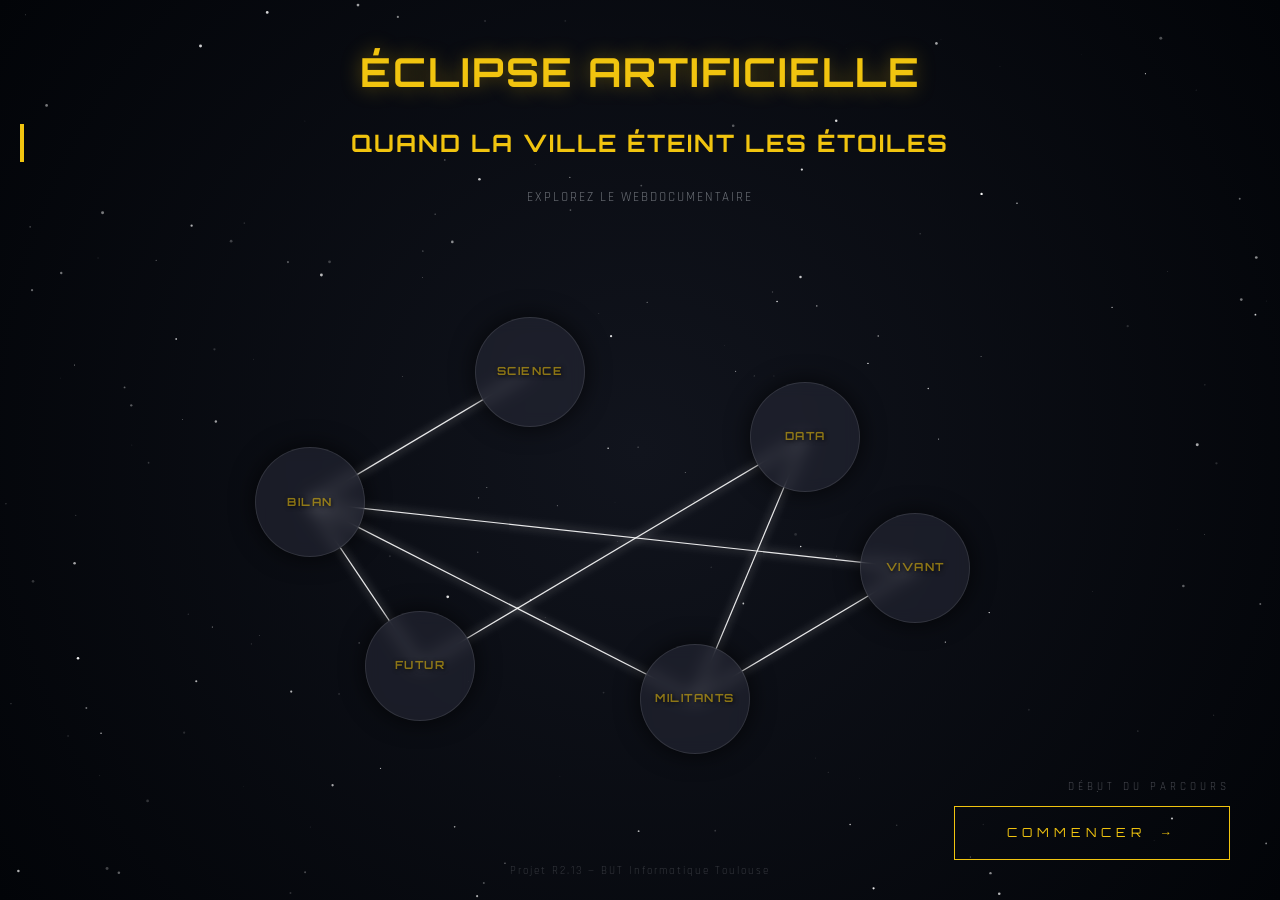
==== index.html @ aae02ae8 "ss" ====
<!DOCTYPE html>
<html lang="fr">
<head>
    <meta charset="UTF-8">
    <meta name="viewport" content="width=device-width, initial-scale=1.0">
    <title>Éclipse Artificielle | Hub</title>
    <link href="https://fonts.googleapis.com/css2?family=Orbitron:wght@400;700&family=Rajdhani:wght@300;500;700&display=swap" rel="stylesheet">
    <link rel="stylesheet" href="style.css">
    <style>
        /* Nodes purement décoratifs — pas de cursor pointer, pas de hover actif */
        .node {
            position: absolute;
            z-index: 10;
            text-decoration: none;
            transform: translate(-50%, -50%);
            pointer-events: none; /* NON CLIQUABLE */
            cursor: default;
        }

        .node-content {
            width: 110px;
            height: 110px;
            background: rgba(40, 42, 58, 0.55);
            border: 1px solid rgba(255, 255, 255, 0.1);
            border-radius: 50%;
            display: flex;
            justify-content: center;
            align-items: center;
            backdrop-filter: blur(8px);
            box-shadow: 0 0 25px rgba(0,0,0,0.7);
        }

        .node span {
            font-family: 'Orbitron', sans-serif;
            font-size: 0.7rem;
            font-weight: 700;
            color: rgba(241, 196, 15, 0.55);
            text-align: center;
            letter-spacing: 1.5px;
            padding: 8px;
            text-shadow: 1px 1px 4px rgba(0,0,0,0.8);
        }

        /* --- BOUTON COMMENCER fixé en bas à droite --- */
        .start-zone {
            position: fixed;
            bottom: 40px;
            right: 50px;
            display: flex;
            flex-direction: column;
            align-items: flex-end;
            gap: 10px;
            z-index: 100;
            animation: fadeIn 1s ease-out 0.4s both;
        }

        .start-hint {
            font-family: 'Rajdhani', sans-serif;
            font-size: 0.68rem;
            letter-spacing: 4px;
            text-transform: uppercase;
            color: rgba(224, 230, 237, 0.3);
        }

        .start-btn {
            display: inline-flex;
            align-items: center;
            gap: 14px;
            padding: 16px 52px;
            border: 1px solid var(--accent);
            color: var(--accent);
            font-family: 'Orbitron', sans-serif;
            font-size: 0.78rem;
            letter-spacing: 5px;
            text-transform: uppercase;
            text-decoration: none;
            background: transparent;
            cursor: pointer;
            position: relative;
            overflow: hidden;
            transition: color 0.4s, box-shadow 0.4s;
        }

        .start-btn::before {
            content: '';
            position: absolute;
            inset: 0;
            background: var(--accent);
            transform: scaleX(0);
            transform-origin: left;
            transition: transform 0.45s cubic-bezier(0.19, 1, 0.22, 1);
            z-index: 0;
        }

        .start-btn span { position: relative; z-index: 1; }

        .start-btn:hover {
            color: #000;
            box-shadow: 0 0 45px rgba(241, 196, 15, 0.4);
        }

        .start-btn:hover::before { transform: scaleX(1); }

        .start-btn .arrow {
            position: relative;
            z-index: 1;
            transition: transform 0.3s;
        }
        .start-btn:hover .arrow { transform: translateX(5px); }
    </style>
</head>
<body>
    <canvas id="star-canvas"></canvas>

    <div class="hub-wrapper">
        <header class="hub-header">
            <h1>ÉCLIPSE ARTIFICIELLE</h1>
            <h2 class="subtitle">Quand la ville éteint les étoiles</h2>
            <p class="subtitle" style="font-family:'Rajdhani';font-size:0.8rem;letter-spacing:2px;opacity:0.45;text-transform:uppercase;border:none;padding:0;margin-top:4px;">
                Explorez le webdocumentaire
            </p>
        </header>

        <main class="constellation-nav" id="hub-container">
            <svg class="constellation-lines" id="constellation-svg"></svg>

            <!-- Nodes DÉCORATIFS uniquement (pointer-events: none via CSS) -->
            <div class="node n1"><div class="node-content"><span>Science</span></div></div>
            <div class="node n2"><div class="node-content"><span>Data</span></div></div>
            <div class="node n3"><div class="node-content"><span>Vivant</span></div></div>
            <div class="node n4"><div class="node-content"><span>Militants</span></div></div>
            <div class="node n5"><div class="node-content"><span>Futur</span></div></div>
            <div class="node n6"><div class="node-content"><span>Bilan</span></div></div>

            <div class="core-point"></div>
        </main>

        <footer class="hub-footer">
            <p style="font-size:0.68rem;letter-spacing:2px;color:rgba(224,230,237,0.2);text-align:center;">
                Projet R2.13 — BUT Informatique Toulouse
            </p>
        </footer>
    </div>

    <!-- Bouton Commencer fixé en bas à droite -->
    <div class="start-zone">
        <span class="start-hint">Début du parcours</span>
        <a href="science.html" class="start-btn">
            <span>Commencer</span>
            <span class="arrow">→</span>
        </a>
    </div>

    <script src="stars.js"></script>
    <script src="constellation-lines.js"></script>
    <script src="crewmate.js"></script>
</body>
</html>
---- style.css ----
/* --- CONFIGURATION & VARIABLES --- */
:root {
    --bg-dark: #020408;
    --accent: #f1c40f;
    --text-light: #e0e6ed;
    --glass: rgba(255, 255, 255, 0.05);
    --glass-bright: rgba(255, 255, 255, 0.12);
    --border: rgba(255, 255, 255, 0.1);
}

* { margin: 0; padding: 0; box-sizing: border-box; }

body {
    font-family: 'Rajdhani', sans-serif;
    background-color: var(--bg-dark);
    color: var(--text-light);
    line-height: 1.6;
    min-height: 100vh;
}

/* --- FOND ÉTOILÉ --- */
#star-canvas {
    position: fixed;
    top: 0; left: 0; width: 100%; height: 100%;
    z-index: -1;
    background: radial-gradient(circle at center, #11141d 0%, #020408 100%);
}

/* --- TYPOGRAPHIE --- */
h1, h2, h3, .nav-link, .node span {
    font-family: 'Orbitron', sans-serif;
    text-transform: uppercase;
    letter-spacing: 2px;
}

h1 {
    font-size: 2.5rem;
    color: var(--accent);
    text-shadow: 0 0 20px rgba(241, 196, 15, 0.4);
    margin-bottom: 20px;
    text-align: center;
}

h2 {
    color: var(--accent);
    margin-bottom: 25px;
    border-left: 4px solid var(--accent);
    padding-left: 15px;
}

/* --- NAVIGATION CLASSIQUE (Utilisée sur les pages de contenu) --- */
nav {
    display: flex;
    justify-content: center;
    align-items: center;
    padding: 20px;
    background: rgba(2, 4, 8, 0.9);
    backdrop-filter: blur(15px);
    position: sticky;
    top: 0;
    z-index: 1000;
    border-bottom: 1px solid var(--border);
}

nav a {
    color: var(--text-light);
    text-decoration: none;
    margin: 0 15px;
    font-size: 0.8rem;
    font-family: 'Orbitron';
    transition: 0.3s;
    opacity: 0.7;
}

nav a:hover, nav a.active {
    color: var(--accent);
    opacity: 1;
    text-shadow: 0 0 10px var(--accent);
}

/* --- STRUCTURE DES PAGES DE CONTENU --- */
.container {
    max-width: 1100px;
    margin: 40px auto;
    padding: 0 20px;
    animation: fadeIn 1s ease-out;
}

.card {
    background: var(--glass);
    border: 1px solid var(--border);
    padding: 50px;
    border-radius: 25px;
    backdrop-filter: blur(10px);
    box-shadow: 0 15px 35px rgba(0,0,0,0.6);
}

.media-placeholder {
    width: 100%;
    height: 300px;
    background: rgba(0, 0, 0, 0.4);
    border: 1px dashed var(--border);
    border-radius: 15px;
    display: flex;
    align-items: center;
    justify-content: center;
    margin: 25px 0;
    color: #4a4d52;
    font-style: italic;
    text-transform: uppercase;
}

/* --- STYLE DU HUB (ACCUEIL) --- */
.hub-wrapper {
    display: flex;
    flex-direction: column;
    height: 100vh;
    padding: 20px;
    z-index: 1;
}

.hub-header { text-align: center; margin-top: 20px; }

.constellation-nav {
    flex-grow: 1;
    position: relative;
    width: 100%;
    max-width: 1100px;
    margin: 0 auto;
}

.constellation-lines {
    position: absolute;
    top: 0; left: 0; width: 100%; height: 100%;
    z-index: 0;
    pointer-events: none;
}


.constellation-lines line {
    /* 1. Couleur de la ligne de base (Blanc avec 90% d'opacité pour la douceur) */
    stroke: rgba(255, 255, 255, 0.9);

    /* 2. Épaisseur (Un peu plus épais pour porter le "glow") */
    stroke-width: 1.2;

    /* 3. Ligne pleine (Le style "dashed" casse l'effet brillant) */
    stroke-dasharray: none;

    /* 4. L'EFFET BRILLANT (GLOW) */
    /* C'est la propriété clé : drop-shadow(x-offset y-offset rayon-flou couleur) */
    /* On applique un flou blanc tout autour de la ligne */
    filter: drop-shadow(0 0 5px rgba(255, 255, 255, 0.8));
}

/* --- LES NOEUDS (BULLES) --- */
.node {
    position: absolute;
    z-index: 10;
    text-decoration: none;
    transform: translate(-50%, -50%);
    transition: 0.4s cubic-bezier(0.175, 0.885, 0.32, 1.275);
}

.node-content {
    width: 100px; /* On agrandit un peu la bulle */
    height: 100px;
    background: rgba(80, 80, 80, 0.6); /* Fond plus sombre pour mieux voir le texte */
    border: 1px solid var(--border);
    border-radius: 50%;
    display: flex;
    justify-content: center;
    align-items: center;
    backdrop-filter: blur(8px);
    box-shadow: 0 0 20px rgba(0,0,0,0.8);
    transition: 0.3s;
}
/* LE TEXTE DES ÉTOILES */
.node span {
    font-family: 'Orbitron', sans-serif;
    font-size: 0.75rem; /* Plus grand pour la lisibilité */
    font-weight: 700;
    color: var(--accent); /* Couleur Or pour rappeler les étoiles */
    text-align: center;
    letter-spacing: 1.5px;
    padding: 5px;
    text-shadow: 2px 2px 4px rgba(0, 0, 0, 0.9); /* Ombre pour détacher du fond */
}

/* Effets au survol */
.node:hover .node-content {
    border-color: var(--accent);
    background: rgba(241, 196, 15, 0.15);
    box-shadow: 0 0 30px rgba(241, 196, 15, 0.5);
    transform: scale(1.1);
}

.node:hover span {
    color: #fff; /* Le texte devient blanc au survol */
    text-shadow: 0 0 10px var(--accent);
}

/* Positions des nodes */
.n1 { top: 25%; left: 40%; }
.n2 { top: 35%; left: 65%; }
.n3 { top: 55%; left: 75%; }
.n4 { top: 75%; left: 55%; }
.n5 { top: 70%; left: 30%; }
.n6 { top: 45%; left: 20%; }

/* --- BOUTONS SUIVANT --- */
.next-footer {
    display: flex;
    justify-content: flex-end;
    margin-top: 40px;
    border-top: 1px solid var(--border);
    padding-top: 30px;
}

.next-btn {
    padding: 12px 30px;
    background: transparent;
    color: var(--accent);
    border: 1px solid var(--accent);
    font-family: 'Orbitron';
    text-decoration: none;
    font-size: 0.8rem;
    transition: 0.4s;
}

.next-btn:hover {
    background: var(--accent);
    color: #000;
}

@keyframes fadeIn { from { opacity: 0; } to { opacity: 1; } }
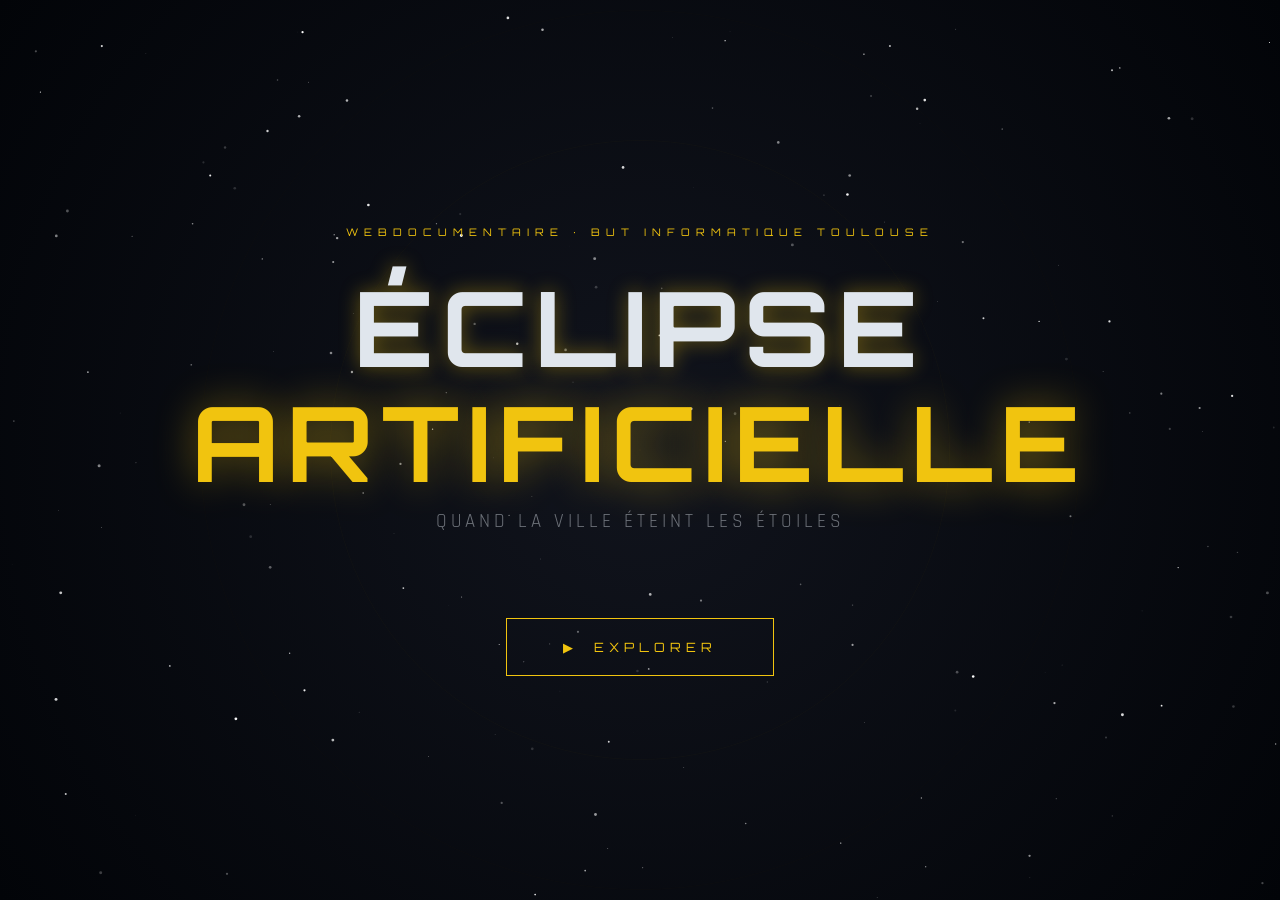
==== commit a9cbc630: "d" ====
--- a/index.html
+++ b/index.html
@@ -3,74 +3,69 @@
 <head>
     <meta charset="UTF-8">
     <meta name="viewport" content="width=device-width, initial-scale=1.0">
-    <title>Éclipse Artificielle | Hub</title>
+    <title>Éclipse Artificielle</title>
     <link href="https://fonts.googleapis.com/css2?family=Orbitron:wght@400;700&family=Rajdhani:wght@300;500;700&display=swap" rel="stylesheet">
     <link rel="stylesheet" href="style.css">
     <style>
-        /* Nodes purement décoratifs — pas de cursor pointer, pas de hover actif */
-        .node {
-            position: absolute;
-            z-index: 10;
-            text-decoration: none;
-            transform: translate(-50%, -50%);
-            pointer-events: none; /* NON CLIQUABLE */
-            cursor: default;
-        }
-
-        .node-content {
-            width: 110px;
-            height: 110px;
-            background: rgba(40, 42, 58, 0.55);
-            border: 1px solid rgba(255, 255, 255, 0.1);
-            border-radius: 50%;
+        .welcome-wrapper {
             display: flex;
+            flex-direction: column;
             justify-content: center;
             align-items: center;
-            backdrop-filter: blur(8px);
-            box-shadow: 0 0 25px rgba(0,0,0,0.7);
-        }
-
-        .node span {
+            min-height: 100vh;
+            text-align: center;
+            padding: 40px 20px;
+            position: relative;
+            z-index: 1;
+        }
+
+        .welcome-eyebrow {
             font-family: 'Orbitron', sans-serif;
-            font-size: 0.7rem;
+            font-size: 0.65rem;
+            letter-spacing: 6px;
+            color: var(--accent);
+            opacity: 0.6;
+            text-transform: uppercase;
+            margin-bottom: 30px;
+            animation: wFadeIn 1.4s ease-out 0.3s both;
+        }
+
+        .welcome-title {
+            font-family: 'Orbitron', sans-serif;
+            font-size: clamp(2.8rem, 9vw, 6.5rem);
             font-weight: 700;
-            color: rgba(241, 196, 15, 0.55);
-            text-align: center;
-            letter-spacing: 1.5px;
-            padding: 8px;
-            text-shadow: 1px 1px 4px rgba(0,0,0,0.8);
-        }
-
-        /* --- BOUTON COMMENCER fixé en bas à droite --- */
-        .start-zone {
-            position: fixed;
-            bottom: 40px;
-            right: 50px;
-            display: flex;
-            flex-direction: column;
-            align-items: flex-end;
-            gap: 10px;
-            z-index: 100;
-            animation: fadeIn 1s ease-out 0.4s both;
-        }
-
-        .start-hint {
+            color: var(--text-light);
+            text-transform: uppercase;
+            letter-spacing: 8px;
+            line-height: 1.1;
+            margin-bottom: 8px;
+            animation: wFadeIn 1.4s ease-out 0.5s both;
+        }
+
+        .welcome-title .accent-word {
+            color: var(--accent);
+            text-shadow: 0 0 40px rgba(241, 196, 15, 0.45);
+        }
+
+        .welcome-tagline {
             font-family: 'Rajdhani', sans-serif;
-            font-size: 0.68rem;
+            font-size: clamp(0.9rem, 2vw, 1.2rem);
+            color: rgba(224, 230, 237, 0.45);
             letter-spacing: 4px;
             text-transform: uppercase;
-            color: rgba(224, 230, 237, 0.3);
-        }
-
-        .start-btn {
+            margin-bottom: 80px;
+            animation: wFadeIn 1.4s ease-out 0.8s both;
+        }
+
+        .enter-btn {
             display: inline-flex;
             align-items: center;
             gap: 14px;
-            padding: 16px 52px;
+            padding: 18px 56px;
             border: 1px solid var(--accent);
             color: var(--accent);
             font-family: 'Orbitron', sans-serif;
-            font-size: 0.78rem;
+            font-size: 0.8rem;
             letter-spacing: 5px;
             text-transform: uppercase;
             text-decoration: none;
@@ -79,9 +74,10 @@
             position: relative;
             overflow: hidden;
             transition: color 0.4s, box-shadow 0.4s;
-        }
-
-        .start-btn::before {
+            animation: wFadeIn 1.4s ease-out 1.2s both;
+        }
+
+        .enter-btn::before {
             content: '';
             position: absolute;
             inset: 0;
@@ -92,67 +88,132 @@
             z-index: 0;
         }
 
-        .start-btn span { position: relative; z-index: 1; }
-
-        .start-btn:hover {
-            color: #000;
-            box-shadow: 0 0 45px rgba(241, 196, 15, 0.4);
-        }
-
-        .start-btn:hover::before { transform: scaleX(1); }
-
-        .start-btn .arrow {
-            position: relative;
-            z-index: 1;
-            transition: transform 0.3s;
-        }
-        .start-btn:hover .arrow { transform: translateX(5px); }
+        .enter-btn span { position: relative; z-index: 1; }
+
+        .enter-btn:hover { color: #000; box-shadow: 0 0 50px rgba(241,196,15,0.35); }
+        .enter-btn:hover::before { transform: scaleX(1); }
+
+        .ring {
+            position: fixed;
+            border-radius: 50%;
+            border: 1px solid rgba(241, 196, 15, 0.04);
+            top: 50%; left: 50%;
+            transform: translate(-50%, -50%);
+            pointer-events: none;
+            animation: ringPulse 7s ease-in-out infinite;
+        }
+        .ring:nth-child(1) { width: 380px; height: 380px; }
+        .ring:nth-child(2) { width: 620px; height: 620px; animation-delay: 1.2s; border-color: rgba(241,196,15,0.025); }
+        .ring:nth-child(3) { width: 880px; height: 880px; animation-delay: 2.4s; border-color: rgba(241,196,15,0.015); }
+
+        @keyframes ringPulse {
+            0%, 100% { opacity: 0.4; }
+            50% { opacity: 1; }
+        }
+
+        @keyframes wFadeIn {
+            from { opacity: 0; transform: translateY(18px); }
+            to   { opacity: 1; transform: translateY(0); }
+        }
     </style>
 </head>
 <body>
     <canvas id="star-canvas"></canvas>
 
-    <div class="hub-wrapper">
-        <header class="hub-header">
-            <h1>ÉCLIPSE ARTIFICIELLE</h1>
-            <h2 class="subtitle">Quand la ville éteint les étoiles</h2>
-            <p class="subtitle" style="font-family:'Rajdhani';font-size:0.8rem;letter-spacing:2px;opacity:0.45;text-transform:uppercase;border:none;padding:0;margin-top:4px;">
-                Explorez le webdocumentaire
-            </p>
-        </header>
-
-        <main class="constellation-nav" id="hub-container">
-            <svg class="constellation-lines" id="constellation-svg"></svg>
-
-            <!-- Nodes DÉCORATIFS uniquement (pointer-events: none via CSS) -->
-            <div class="node n1"><div class="node-content"><span>Science</span></div></div>
-            <div class="node n2"><div class="node-content"><span>Data</span></div></div>
-            <div class="node n3"><div class="node-content"><span>Vivant</span></div></div>
-            <div class="node n4"><div class="node-content"><span>Militants</span></div></div>
-            <div class="node n5"><div class="node-content"><span>Futur</span></div></div>
-            <div class="node n6"><div class="node-content"><span>Bilan</span></div></div>
-
-            <div class="core-point"></div>
-        </main>
-
-        <footer class="hub-footer">
-            <p style="font-size:0.68rem;letter-spacing:2px;color:rgba(224,230,237,0.2);text-align:center;">
-                Projet R2.13 — BUT Informatique Toulouse
-            </p>
-        </footer>
-    </div>
-
-    <!-- Bouton Commencer fixé en bas à droite -->
-    <div class="start-zone">
-        <span class="start-hint">Début du parcours</span>
-        <a href="science.html" class="start-btn">
-            <span>Commencer</span>
-            <span class="arrow">→</span>
+    <div class="ring"></div>
+    <div class="ring"></div>
+    <div class="ring"></div>
+
+    <div class="welcome-wrapper">
+        <p class="welcome-eyebrow">Webdocumentaire · BUT Informatique Toulouse</p>
+        <h1 class="welcome-title">ÉCLIPSE<br><span class="accent-word">ARTIFICIELLE</span></h1>
+        <p class="welcome-tagline">Quand la ville éteint les étoiles</p>
+        <a href="constelation.html" class="enter-btn" id="enter-btn">
+            <span>▶&nbsp;&nbsp;Explorer</span>
         </a>
     </div>
 
     <script src="stars.js"></script>
-    <script src="constellation-lines.js"></script>
-    <script src="crewmate.js"></script>
+    <script>
+    (function () {
+        const overlay = document.createElement('div');
+        overlay.id = 'warp-overlay';
+        overlay.innerHTML = '<canvas id="warp-canvas"></canvas>';
+        document.body.appendChild(overlay);
+
+        const s = document.createElement('style');
+        s.textContent = `
+            #warp-overlay { position:fixed;inset:0;z-index:9999;pointer-events:none;opacity:0; }
+            #warp-overlay.active { pointer-events:all; }
+            #warp-canvas { position:absolute;inset:0;width:100%;height:100%;background:#000; }
+        `;
+        document.head.appendChild(s);
+
+        const wc = document.getElementById('warp-canvas');
+        const wx = wc.getContext('2d');
+        const DURATION = 1600;
+        const pts = [];
+
+        function resize() { wc.width = window.innerWidth; wc.height = window.innerHeight; }
+
+        function initPts() {
+            pts.length = 0;
+            const cx = wc.width/2, cy = wc.height/2;
+            for (let i = 0; i < 300; i++) {
+                const a = Math.random()*Math.PI*2;
+                const d = Math.random()*Math.hypot(cx,cy)*0.6+20;
+                pts.push({ x: cx+Math.cos(a)*d, y: cy+Math.sin(a)*d,
+                    speed: Math.random()*3+1.5, len: Math.random()*2+1,
+                    br: Math.random()*0.5+0.5 });
+            }
+        }
+
+        function ease(t) { return t*t*t; }
+
+        function draw(p) {
+            const W=wc.width, H=wc.height, cx=W/2, cy=H/2;
+            wx.fillStyle = `rgba(0,0,0,${p<0.6?0.25+p*0.2:0.05})`;
+            wx.fillRect(0,0,W,H);
+            const sm = p<0.6 ? ease(p/0.6)*15 : 15+ease((p-0.6)/0.4)*60;
+            const tm = p<0.6 ? 1+ease(p/0.6)*8 : 9+ease((p-0.6)/0.4)*40;
+            pts.forEach(pt => {
+                const dx=pt.x-cx, dy=pt.y-cy, dist=Math.sqrt(dx*dx+dy*dy);
+                const nx=dx/dist, ny=dy/dist;
+                pt.x+=nx*pt.speed*sm; pt.y+=ny*pt.speed*sm;
+                if(pt.x<0||pt.x>W||pt.y<0||pt.y>H){
+                    const a=Math.random()*Math.PI*2, r=Math.random()*30+5;
+                    pt.x=cx+Math.cos(a)*r; pt.y=cy+Math.sin(a)*r; pt.speed=Math.random()*3+1.5;
+                }
+                const tl=pt.len*tm, tx=pt.x-nx*tl, ty=pt.y-ny*tl;
+                const g=wx.createLinearGradient(tx,ty,pt.x,pt.y);
+                g.addColorStop(0,'rgba(0,0,0,0)');
+                g.addColorStop(1,`rgba(255,255,255,${pt.br})`);
+                wx.beginPath(); wx.moveTo(tx,ty); wx.lineTo(pt.x,pt.y);
+                wx.strokeStyle=g; wx.lineWidth=1.5; wx.stroke();
+            });
+            if(p>0.75){ wx.fillStyle=`rgba(255,255,255,${ease((p-0.75)/0.25)*0.9})`; wx.fillRect(0,0,W,H); }
+        }
+
+        function startWarp(href) {
+            resize(); initPts();
+            overlay.style.opacity='1'; overlay.classList.add('active');
+            let t0=null;
+            function tick(ts){
+                if(!t0) t0=ts;
+                const p=Math.min((ts-t0)/DURATION,1);
+                draw(p);
+                p<1 ? requestAnimationFrame(tick) : (window.location.href=href);
+            }
+            requestAnimationFrame(tick);
+        }
+
+        document.addEventListener('DOMContentLoaded', () => {
+            document.getElementById('enter-btn').addEventListener('click', function(e){
+                e.preventDefault(); startWarp(this.getAttribute('href'));
+            });
+        });
+        window.addEventListener('resize', resize);
+    })();
+    </script>
 </body>
 </html>
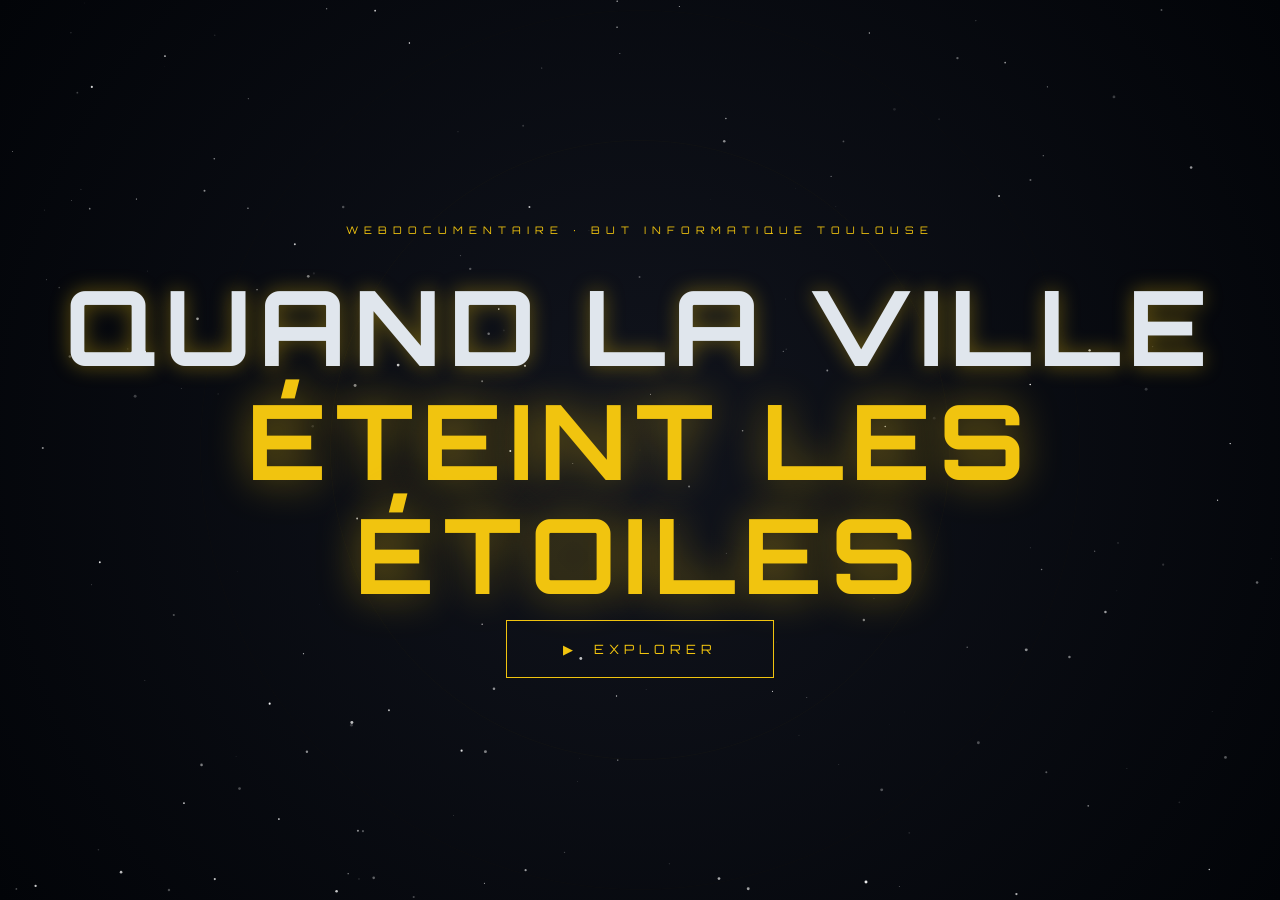
==== commit a952abad: "cool" ====
--- a/index.html
+++ b/index.html
@@ -3,7 +3,7 @@
 <head>
     <meta charset="UTF-8">
     <meta name="viewport" content="width=device-width, initial-scale=1.0">
-    <title>Éclipse Artificielle</title>
+    <title>Rallumer les Étoiles</title>
     <link href="https://fonts.googleapis.com/css2?family=Orbitron:wght@400;700&family=Rajdhani:wght@300;500;700&display=swap" rel="stylesheet">
     <link rel="stylesheet" href="style.css">
     <style>
@@ -126,8 +126,7 @@
 
     <div class="welcome-wrapper">
         <p class="welcome-eyebrow">Webdocumentaire · BUT Informatique Toulouse</p>
-        <h1 class="welcome-title">ÉCLIPSE<br><span class="accent-word">ARTIFICIELLE</span></h1>
-        <p class="welcome-tagline">Quand la ville éteint les étoiles</p>
+        <h1 class="welcome-title">Quand la ville<br><span class="accent-word">Éteint les Étoiles</span></h1>
         <a href="constelation.html" class="enter-btn" id="enter-btn">
             <span>▶&nbsp;&nbsp;Explorer</span>
         </a>
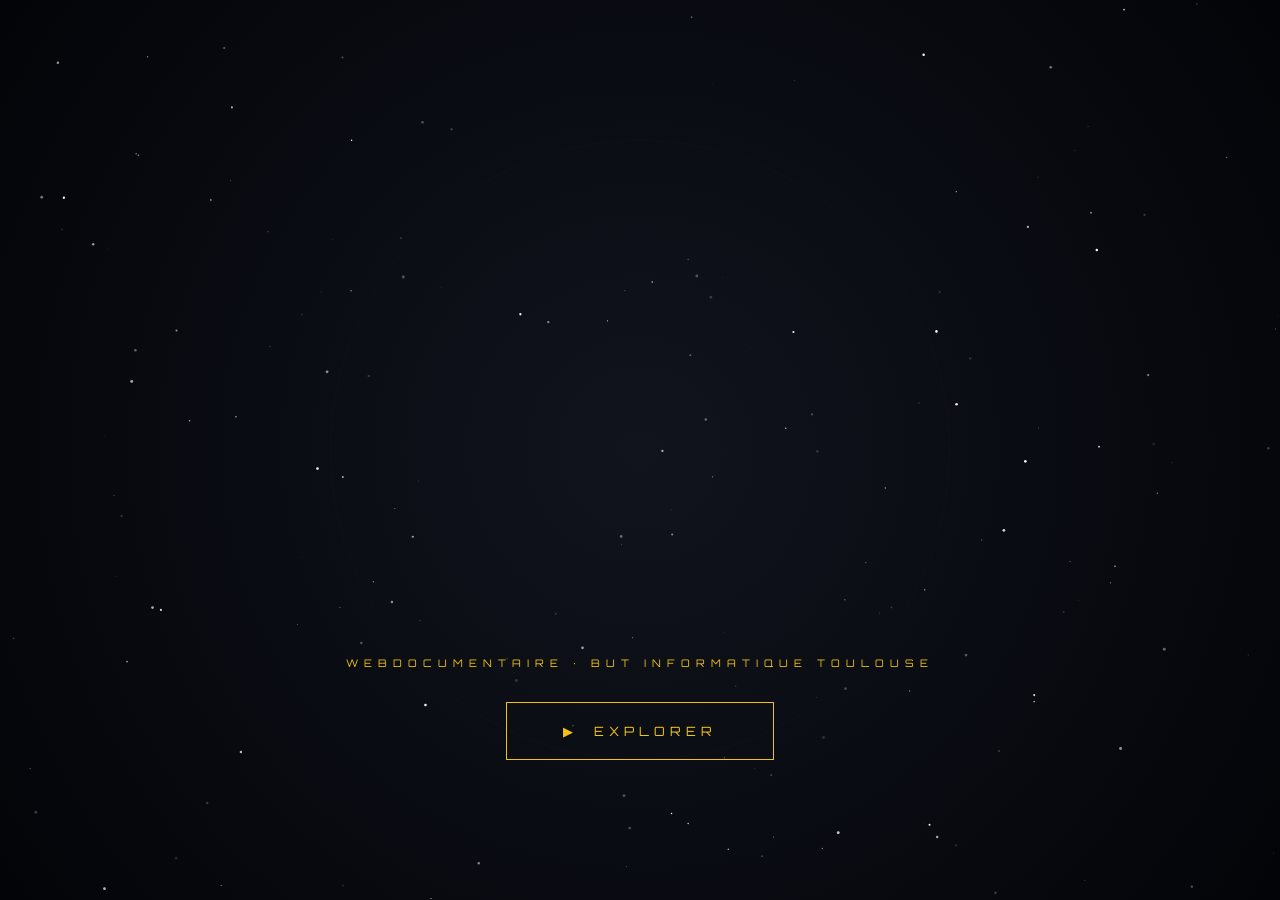
==== commit 3ffb2fcb: "commit" ====
--- a/index.html
+++ b/index.html
@@ -115,6 +115,25 @@
             from { opacity: 0; transform: translateY(18px); }
             to   { opacity: 1; transform: translateY(0); }
         }
+    
+        body { overflow: hidden; }
+        .welcome-wrapper { justify-content: flex-end; padding-bottom: 140px; min-height: 100vh; }
+        .crawl-container {
+            position: absolute; inset: 0; display:flex; justify-content:center; align-items:flex-end;
+            perspective: 500px; overflow:hidden; z-index:2; pointer-events:none;
+        }
+        .crawl-perspective {
+            width: 80%; max-width: 900px; height:100%; transform: rotateX(25deg); transform-origin: center bottom;
+        }
+        .crawl-text {
+            position:absolute; width:100%; bottom:-120%; font-family:'Orbitron',sans-serif; color:var(--accent);
+            text-align: justify; font-size: clamp(1.2rem, 2vw, 2rem); line-height:1.8; letter-spacing:2px;
+            text-shadow: 0 0 12px rgba(241,196,15,0.25);
+        }
+        .crawl-text h1 { text-align:center; font-size: clamp(2rem, 4vw, 4rem); margin-bottom:60px; }
+        .crawl-intro { text-align:center; font-size:1rem; opacity:0.8; margin-bottom:40px; }
+        .crawl-text p { margin-bottom: 2.5rem; }
+
     </style>
 </head>
 <body>
@@ -124,13 +143,53 @@
     <div class="ring"></div>
     <div class="ring"></div>
 
+    <div class="crawl-container" id="crawl-container">
+        <div class="crawl-perspective">
+            <div class="crawl-text" id="crawl-text">
+                <p class="crawl-intro">WEBDOCUMENTAIRE</p>
+                <h1>QUAND LA VILLE ÉTEINT LES ÉTOILES</h1>
+                <p>
+                    Sous l’éclat permanent de nos néons et de nos lampadaires, la nuit s'efface. 
+					Ce qui n'était au départ qu'un signe de progrès est devenu une pollution invisible, 
+					perturbant nos cycles biologiques, menaçant la biodiversité et nous coupant de notre lien millénaire avec le cosmos.
+
+                </p>
+                <p>
+                    Ce webdocumentaire vous invite à éteindre les projecteurs pour redécouvrir l'importance du noir complet. 
+					À travers des données interactives et des paysages nocturnes préservés, explorez les enjeux d'un combat crucial :
+					celui de la sobriété lumineuse. 
+
+                </p>
+            </div>
+        </div>
+    </div>
+
     <div class="welcome-wrapper">
         <p class="welcome-eyebrow">Webdocumentaire · BUT Informatique Toulouse</p>
-        <h1 class="welcome-title">Quand la ville<br><span class="accent-word">Éteint les Étoiles</span></h1>
         <a href="constelation.html" class="enter-btn" id="enter-btn">
             <span>▶&nbsp;&nbsp;Explorer</span>
         </a>
     </div>
+
+
+    <script>
+    (function(){
+        const crawl = document.getElementById('crawl-text');
+        let position = -120;
+        let speed = 0.095;
+        let manualBoost = 0;
+        function animate(){
+            position += speed + manualBoost;
+            manualBoost *= 0.9;
+            crawl.style.bottom = position + '%';
+            if(position < 260){ requestAnimationFrame(animate); }
+        }
+        window.addEventListener('wheel', (e) => {
+            manualBoost += (-e.deltaY * 0.0008);
+        }, { passive:true });
+        animate();
+    })();
+    </script>
 
     <script src="stars.js"></script>
     <script>
